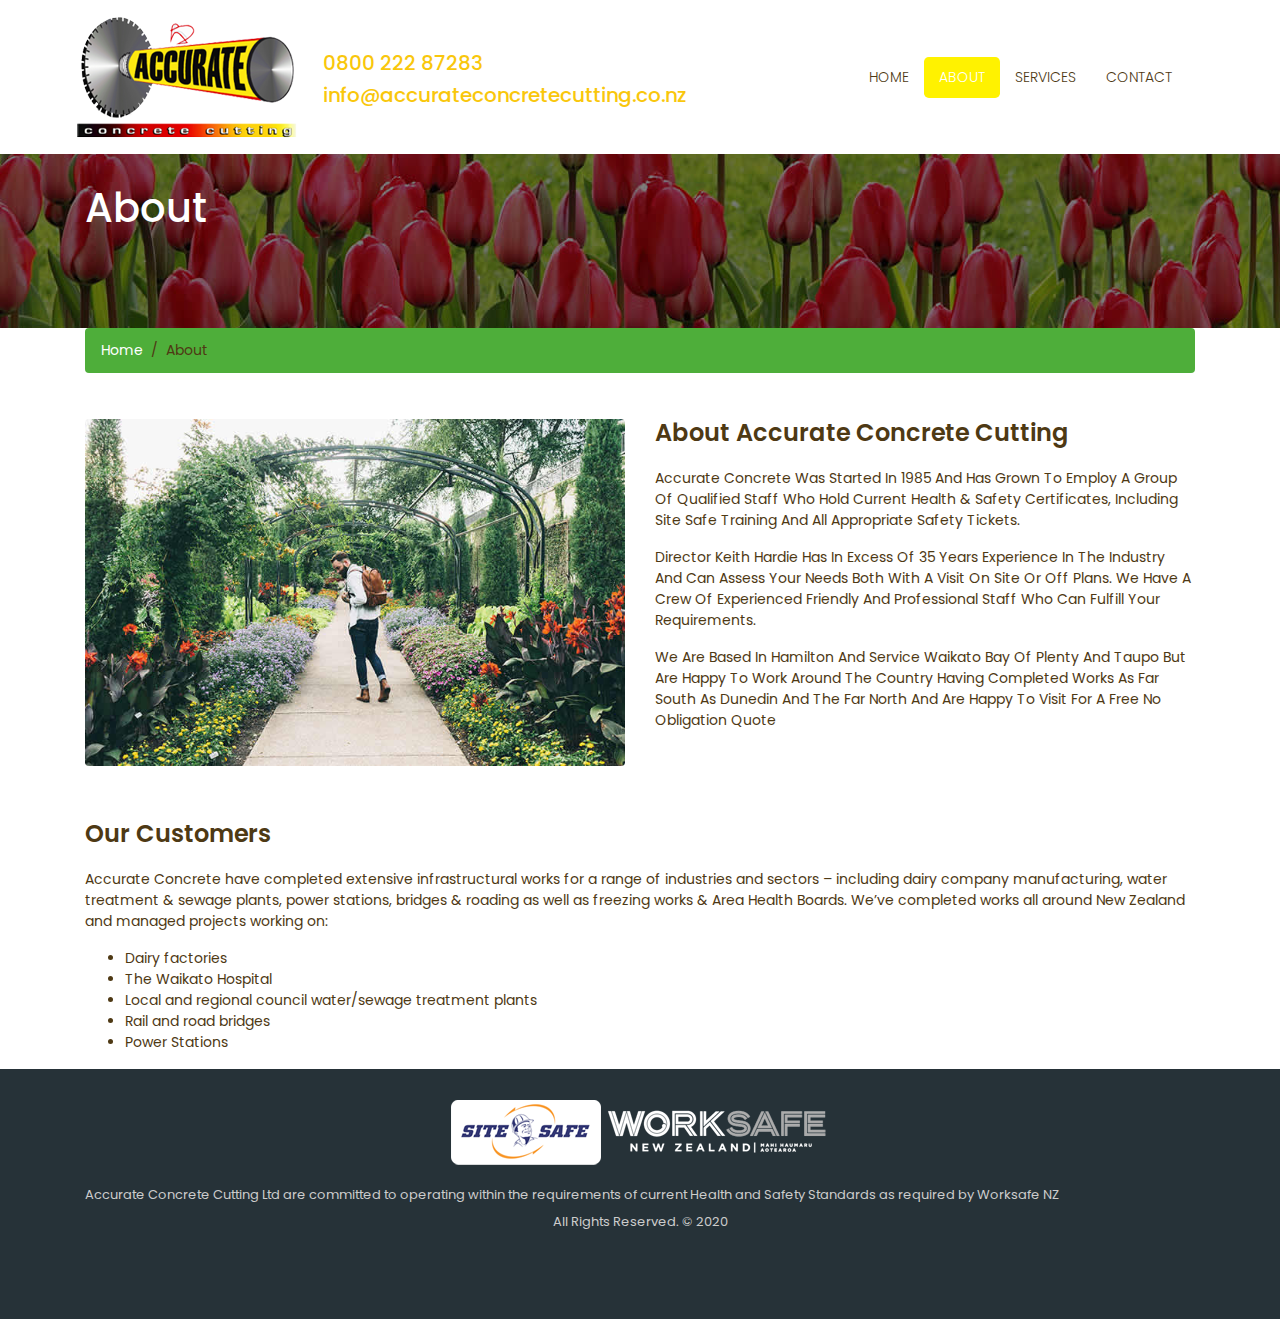
==== public/about.html @ 23fc7130 "update" ====
<!DOCTYPE html>
<html lang="en">
<head>
	<meta charset="utf-8">
	<!-- <meta name="viewport" content="width=device-width, initial-scale=1, shrink-to-fit=no"> -->
	<meta name="viewport" content="width=device-width, initial-scale=1.0">
	<meta name="description" content="">
	<meta name="author" content="">
	<title>Accurate Concrete Cutting </title>
	<!-- Bootstrap core CSS -->
	<link href="vendor/bootstrap/css/bootstrap.min.css" rel="stylesheet">
	<!-- Fontawesome CSS -->
	<link href="css/all.css" rel="stylesheet">
	<!-- Custom styles for this template -->
	<link href="css/style.css" rel="stylesheet">
</head>
<body>
	<!-- Navigation -->
    <nav class="navbar fixed-top navbar-expand-lg navbar-dark bg-light top-nav fixed-top">
        <div class="container">
            <a class="navbar-brand" href="index.html">
            <img src="images/header-logo.png" alt="logo" />
			</a>
			
				<ul class="navbar-contactinfo" >
					<li><h5 >0800 222 87283</h5></li>			
					<li><h5 >info@accurateconcretecutting.co.nz</h5> </li>
				</ul>
			

            <button class="navbar-toggler navbar-toggler-right" type="button" data-toggle="collapse" data-target="#navbarResponsive" aria-controls="navbarResponsive" aria-expanded="false" aria-label="Toggle navigation">
				<span class="fas fa-bars"></span>
            </button>
            <div class="collapse navbar-collapse" id="navbarResponsive">
               <ul class="navbar-nav ml-auto">						
                  <li class="nav-item">
                     <a class="nav-link" href="index.html">Home</a>
                  </li>
                  <li class="nav-item">
                     <a class="nav-link active" href="about.html">About</a>
                  </li>
                  <li class="nav-item">
                     <a class="nav-link" href="services.html">Services</a>
                  </li>
 
                  <li class="nav-item">
                     <a class="nav-link" href="contact.html">Contact</a>
                  </li>
               </ul>
            </div>
        </div>
    </nav>
	<!-- full Title -->
	<div class="full-title">
		<div class="container">
			<!-- Page Heading/Breadcrumbs -->
			<h1 class="mt-4 mb-3">About
			</h1>
		</div>
	</div>
    <!-- Page Content -->
    <div class="container">
		<div class="breadcrumb-main">
			<ol class="breadcrumb">
				<li class="breadcrumb-item">
					<a href="index.html">Home</a>
				</li>
				<li class="breadcrumb-item active">About</li>
			</ol>
		</div>
		<!-- About Content -->
		<div class="about-main">
			<div class="row">
				<div class="col-lg-6">
					<img class="img-fluid rounded mb-4" src="images/about-img.jpg" alt="" />
				</div>
				<div class="col-lg-6">
					<h2>About Accurate Concrete Cutting</h2>
					<p>Accurate Concrete was started in 1985 and has grown to employ a group of qualified staff who hold current health & safety certificates, including Site Safe training and all appropriate safety tickets.</p>
					<p>Director Keith Hardie has in excess of 35 years experience in the industry and can assess your needs both with a visit on site or off plans. We have a crew of experienced friendly and professional staff who can fulfill your requirements.</p>
					<p>We are based in Hamilton and service Waikato Bay of Plenty and Taupo but are happy to work around the country having completed works as far south as Dunedin and the Far North and are happy to visit for a free no obligation quote</p>
				</div>
			</div>
			<!-- /.row -->
		</div>


		<!-- Our Customers -->
		<div class="customers-box"> 
			<h2>Our Customers</h2>
			<p>Accurate Concrete have completed extensive infrastructural works for a range of industries and sectors – including dairy company manufacturing, water treatment & sewage plants, power stations, bridges & roading as well as freezing works & Area Health Boards. We’ve completed works all around New Zealand and managed projects working on:</p>
			<ul>
				<li>Dairy factories</li>
				<li>The Waikato Hospital</li>
				<li>Local and regional council water/sewage treatment plants</li>
				<li>Rail and road bridges</li>
				<li>Power Stations</li>
			</ul>
			<!-- /.row -->
		</div>
		<!-- /.container -->
	</div>

     <!--footer starts from here-->
	 <footer class="footer">

		<div class="col-lg-3 col-md-6 col-sm-6"></div>



					</div>
				</li>
			</ul>
			<!--footer_ul_amrc ends here-->
		</div>
	</div>
</div>
<div class="container">
	<div class="footer-logo">
<a href="#"><img src="images/footer-sitesafe.png" alt="" /></a>
<a href="#"><img src="images/worksafe-nz.png" alt="" /></a>
	</div>
	<!--foote_bottom_ul_amrc ends here-->
	<p>Accurate Concrete Cutting Ltd are committed to operating within the requirements of current Health and Safety Standards as required by Worksafe NZ</p>
	<p class="copyright text-center">All Rights Reserved. &copy; 2020 </p>

</div>
</footer>


<!-- Bootstrap core JavaScript -->
<script src="vendor/jquery/jquery.min.js"></script>
<script src="vendor/bootstrap/js/bootstrap.bundle.min.js"></script>
</body>
</html>
---- public/css/style.css ----
/*!
 *  N & LW Lawn Care - Landscaping Bootstrap4 HTML5 Responsive Template
 */

 
@import url('https://fonts.googleapis.com/css?family=Poppins:100,200,300,400,500,600,700,800');
 
body {
  padding-top: 54px;
  font-family: 'Poppins', sans-serif;
  font-size: 14px;
  color: #4e3914;
}

@media (min-width: 992px) {
  body {
	padding-top: 80px;
	
  }
  #carouselExampleIndicators
}

a.btn-primary{
	background-color: #f9c70c;
	border-color: #f9c70c;
}
a.btn-primary:hover{
	background-color: #f9c70c;
	border-color: #f9c70c;
}
button.btn-primary{
	background-color: #f9c70c;
	border-color: #f9c70c;
}
button.btn-primary:hover{
	background-color: #f9c70c;
	border-color: #f9c70c;
}

a.btn-secondary{
	background-color: #f9c70c;
	border-color: #f9c70c;
}
a.btn-secondary:hover{
	background-color: #f9c70c;
	border-color: #f9c70c;
}
button.btn-secondary{
	background-color: #f9c70c;
	border-color: #f9c70c;
}
button.btn-secondary:hover{
	background-color: #f9c70c;
	border-color: #f9c70c;
}

.navbar-contactinfo{
	
    color: #f9c70c;
	margin-top: 27px;
	list-style-type:none;
	padding-left: 10px;
    
	
}

.top-nav{
	background-color: #ffffff !important;
	list-style: none;
	padding-left: 0;
}
.navbar-expand-lg.top-nav .navbar-nav .nav-link{
	padding: 10px 15px;
	color: #4e3914;
	font-size: 14px;
	font-weight: 300;
	text-transform: uppercase;
}
.navbar-expand-lg.top-nav .navbar-nav .nav-link:hover{
	background: #fff200;
	color: #ffffff;
	border-radius: 4.8px;
}
.navbar-expand-lg.top-nav .navbar-nav .nav-link.active{
	background: #fff200;
	color: #ffffff;
	border-radius: 4.8px;
}
.navbar-expand-lg.top-nav .navbar-nav .dropdown-menu{
	margin: 0px;
	box-shadow: 3px 5px 15px rgba(0,0,0, .15);
	border: none;
	padding: 20px;
}
.navbar-expand-lg.top-nav .navbar-nav .dropdown-menu .dropdown-item{
	font-size: 14px;
	padding: 0px;
	padding-bottom: 15px;
	font-weight: 300;
}
.navbar-expand-lg.top-nav .navbar-nav .dropdown-menu .dropdown-item:last-child{
	padding: 0px;
}
.navbar-expand-lg.top-nav .navbar-nav .dropdown-menu .dropdown-item:hover{
	background: none;
	color: #fff200;
}
.top-nav .navbar-toggler{
	color: #4e3914;
	border-color: #4e3914;
}
.top-nav .navbar-toggler:hover{
	color: #fff200;
	border-color: #fff200;
}


.slider-main .carousel .carousel-inner .carousel-item:before{
	content: "";
	position: relative;
	background: rgba(0,0,0,0.5);
	top: 0px;
	left: 0px;
	width: 100%;
	height: 100%;
}
.carousel-item {
  height: 88vh;
  min-height: 300px;
  background: no-repeat center center scroll;
  -webkit-background-size: cover;
  -moz-background-size: cover;
  -o-background-size: cover;
  background-size: cover;
  }


  
.portfolio-item {
  margin-bottom: 30px;
}
.services-bar h1{
	font-weight: 600;
	font-size: 24px;
}
.services-bar .card{
	box-shadow: 3px 5px 15px rgba(0,0,0, .15);
	border: none;
}
.services-bar .card h4.card-header{
	background-color: #4e3914;
	color: #4eae3a;
	font-size: 18px;
	font-weight: 400;
}
.services-bar .card .card-footer{
	background-color: #4e3914;
}
.about-main{
	padding: 30px 0px;
}
.about-main h2{
	font-size: 24px;
	font-weight: 600;
	margin-bottom: 20px;
}
.about-main h5{
	font-size: 18px;
}
.about-main p{
	font-size: 14px;
	text-transform: capitalize;
}
.about-main ul{
	padding-left: 20px;
}
.about-main ul li{
	position: relative;
	font-weight: 300;
	list-style: none;
	line-height: 29px;
}
.about-main ul li:before{
	content: "\f0da";
	font-family: 'Font Awesome 5 Free';
	font-weight: 900;	
	position: absolute;
	left: -15px;
	top: 0px;
	color: #4eae3a;
}
.portfolio-main{
	padding: 30px 0px;
}
.portfolio-main h2{
	font-weight: 600;
	font-size: 24px;
	margin-bottom: 20px;
}
.portfolio-main .card {
	border: none;
	border-radius: 4px;
	overflow: hidden;
}
.portfolio-main .card .card-body .card-title{
	margin-bottom: 0px;
}
.portfolio-main .card .card-body .card-title a{
	font-size: 20px;
	font-weight: 400;
	text-transform: uppercase;
	color: #4eae3a;
}
.portfolio-main .card .card-body{
	background: #4e3914;
	padding: 10px 20px;
}
.card-img{
	overflow: hidden;
	position: relative;
}
.overlay{
	background: rgba(78,174,58,0.5);
	position: absolute;
	bottom: -100%;
	width: 100%;
	height: 100%;
	left: 50%;
	transform: translateX(-50%);
	transition: all 0.3s;
}
.overlay i{
	font-size: 35px;
	position: absolute;
	top: 50%;
	left: 50%;
	transform: translateX(-50%);
	color: #4e3914;
}
.portfolio-main .card:hover .overlay{
	bottom: 0px;
}

.footer { 
	width:100%; 
	background-color:#263238; 
	min-height:250px; 
	padding:10px 0px 25px 0px;
	}
.pt2 { 
	padding-top:40px ;
	margin-bottom:20px ;
	color: #ffffff;
	font-weight: 500;
	}
footer p { 
	font-size:13px; 
	color:#CCC; 
	padding-bottom:0px; 
	margin-bottom:8px;
	}
.mb10 { 
	padding-bottom:0px ;
	}
.footer_ul_amrc { 
	margin:0px ; 
	list-style-type:none ; 
	font-size:14px; 
	padding:0px 0px 10px 0px ; 
	}
.footer_ul_amrc li {
	padding:0px 0px 5px 0px;
	}
.footer_ul_amrc li a{ 
	color:#cccccc;
	font-size: 14px;
	font-weight: 300;
	}
.footer_ul_amrc li a:hover{ 
	color:#fff; 
	text-decoration:none;
	}
.footer_ul_amrc li .media-left{
	margin-right: 10px;
}
.footer_ul_amrc li .media-left img{
	max-width: 50px;
}
.footer_ul_amrc li .media-body p{
	font-size: 14px;
	font-weight: 500;
	color: #ffffff;
}
.footer_ul_amrc li .media-body span{
	color: #cccccc;
	font-size: 14px;
	font-weight: 400;
}
.fleft { 
	float:left;
	}
.padding-right { 
	padding-right:10px; 
	}
.footer_ul2_amrc {
	margin:0px; 
	list-style-type:none; 
	padding:0px;
	}
.footer_ul2_amrc li p { 
	display:table; 
	}
.footer_ul2_amrc li a:hover { 
	text-decoration:none;
	}
.footer_ul2_amrc li i { 
	margin-top:5px;
	}
.footer_ul2_amrc li a {
	color: #4eae3a;
}
.bottom_border { 
	border-bottom:1px solid #323f45; 
	padding-bottom:20px;
	}
.foote_bottom_ul_amrc {
	list-style-type:none;
	padding:0px;
	display:table;
	margin-top: 10px;
	margin-right: auto;
	margin-bottom: 10px;
	margin-left: auto;
}
.foote_bottom_ul_amrc li { 
	display:inline;
	}
.foote_bottom_ul_amrc li a {
	color:#ffffff; 
	margin:0 12px;
	font-size: 16px;
	font-weight: 300;
	}
.footer-logo{
	padding: 20px 0px;
	text-align: center;
}
.copyright a{
	color: #4eae3a;
	text-decoration: underline;
}
.copyright a:hover{
	color: #ffffff;
	text-decoration: none;
}
.social_footer_ul { 
	display:table; 
	margin:15px auto 0 auto; 
	list-style-type:none;
	padding: 0;	
	}
.social_footer_ul li { 
	padding-left:20px; 
	padding-top:10px; 
	float:left; 
	}
.social_footer_ul li a { 
	color:#CCC; 
	border:2px solid #CCC; 
	padding:8px;
	border-radius:50%;
	}
.social_footer_ul li i {  
	width:20px; 
	height:20px; 
	text-align:center;
	}
.social_footer_ul li a:hover {
	color: #4eae3a; 
	border:2px solid #4eae3a; 
}

/* ---- All Pages CSS ---- */

.full-title{
	padding: 80px 0px;
	background: url(../images/all-title-bg.jpg) no-repeat center;
	position: relative;
}
.full-title:before{
	content: "";
	background: rgba(0,0,0,0.5);
	top: 0px;
	left: 0px;
	position: absolute;
	width: 100%;
	height: 100%;
}
.full-title h1{
	position: relative;
	color: #ffffff;
}
.full-title h1 small{
	float: right;
	padding: 15px 0px;
	font-size: 14px;
}

.breadcrumb-main .breadcrumb{
	background: #4eae3a;
}
.breadcrumb-main .breadcrumb li a{
	color: #ffffff;
}
.breadcrumb-main .breadcrumb li{
	color: #4e3914;
}
.breadcrumb-main .breadcrumb-item + .breadcrumb-item::before{
	color: #4e3914;
}
.team-members-box{
	padding: 30px 0px;
}
.team-members-box h2{
	font-weight: 600;
	font-size: 24px;
	margin-bottom: 20px;
}
.team-members-box .card{
	box-shadow: 3px 5px 15px rgba(0,0,0, .15);
	border: none;	
}
.team-members-box .card .card-footer{
	background: #4eae3a;
}
.team-members-box .card .card-footer ul{
	margin: 0px;
	padding: 0px;
}
.team-members-box .card .card-footer ul li{
	display: inline-block;
}
.team-members-box .card .card-footer ul li a{
	width: 32px;
	height: 32px;
	line-height: 32px;
	background: #4e3914;
	color: #ffffff;
	display: inline-block;
	border-radius: 4.8px;
	font-size: 14px;
}
.customers-box h2{
	font-weight: 600;
	font-size: 24px;
	margin-bottom: 20px;
}

.project-inner h3{
	font-size: 20px;
	font-weight: 500;
	margin-bottom: 30px;
}
.pagination_bar .pagination .page-item .page-link{
	font-size: 20px;
	background: #4e3914;
	border: 1px solid #4e3914;
	color: #ffffff;
	width: 35px;
	text-align: center;
}
.pagination_bar .pagination .page-item .page-link:hover{
	background: #4eae3a;
}
.portfolio-item h4.card-title a{
	font-size: 20px;
	font-weight: 500;
	margin-bottom: 20px;
	color: #4e3914;
}
.related-projects{
	padding: 30px 0px; 
}
.related-projects h3{
	font-weight: 600;
	font-size: 24px;
	margin: 0px;
	margin-bottom: 20px;
}
.blog-entries .card{
	box-shadow: 3px 5px 15px rgba(0,0,0, .15);
	border: none;
}
.blog-entries .card .card-body h2.card-title{
	font-size: 22px;
	font-weight: 500;
}
.blog-entries .card .card-footer{
	background-color: #4e3914;
}
.blog-entries .card .card-footer.text-muted{
	color: #ffffff !important;
}
.blog-entries .card .card-footer a{
	color: #4eae3a;
}
.blog-right-side .card{
	box-shadow: 3px 5px 15px rgba(0,0,0, .15);
	border: none;
}
.blog-right-side .card h5.card-header{
	background-color: #4e3914;
	color: #ffffff;
	font-size: 20px;
	font-weight: 400;
}
.blog-right-side .card .card-body ul li{
	margin-bottom: 2px;
}
.blog-right-side .card .card-body ul li a{
	border-radius: 4.8px;
	padding: 6px;
	background: #4e3914;
	color: #4eae3a;
	display: inline-block;
}
.pagination_bar_arrow .pagination .page-item .page-link{
	font-size: 20px;
	background: #4e3914;
	border: 1px solid #4e3914;
	color: #ffffff;
	width: 120px;
	text-align: center;
}
.pagination_bar_arrow .pagination .page-item .page-link:hover{
	background: #4eae3a;
}
.faq-main{
	padding: 30px 35px;
	background: #4e3914;
	margin: 30px 0px;
}
.accordion-single{
	border-radius: 0px;
	border: none;
	border-bottom: 1px solid #e4e8ed;
}
.accordion-single .card-header{
	background-color: transparent;
	padding: 0px;
	border: none;
}
.accordion-single .card-header h5 a{
	color: #202428;
	display: block;
	position: relative;
	padding: 21.28px 32px 26.56px 20px;
	font-size: 18px;
	text-transform: capitalize;
}
.accordion-single .card-header h5 a:hover{
	color: #4eae3a;
	text-decoration: none;
}
.accordion-single h5 a[aria-expanded="false"]::before {
    position: absolute;
    content: "\f0dd";
	font-family: 'Font Awesome 5 Free';
	font-weight: 900;	
    right: 10px;
    top: 50%;
    -webkit-transform: translateY(-50%);
    -ms-transform: translateY(-50%);
    transform: translateY(-50%);
	color: #4e3914;
}
.accordion-single h5 a[aria-expanded="true"]::before{
    position: absolute;
    content: "\f0de";
	font-family: 'Font Awesome 5 Free';
	font-weight: 900;
    right: 10px;
    top: 50%;
    -webkit-transform: translateY(-50%);
    -ms-transform: translateY(-50%);
    transform: translateY(-50%);
    color: #4eae3a;
}
.error-contents{
	padding: 30px 0px;
	max-width: 980px;
	margin: 0 auto;
	text-align: center;
}
.error-contents{}
.pricing-box{
	padding: 30px 0px;
}
.pricing-box .card{
	position: relative;
	overflow: hidden;
	box-shadow: 3px 5px 15px rgba(0,0,0, .15);
	border: none;
}
.pricing-box .card h3.card-header{
	padding: 80px 15px;
	text-align: center;
	background: #4e3914;
	color: #ffffff;
}
.most_popular{
	position: absolute;
	top: 32px;
	font-size: 12px;
	text-align: center;
	width: 181px;
	padding: 4px 0;
	right: -36px;
	transform: rotate(40deg);
	background-color: #4eae3a;
	color: #4e3914;
}


.contact-left h3{
	font-weight: 600;
	font-size: 24px;
	margin-bottom: 20px;
}
.contact-right h3{
	font-weight: 600;
	font-size: 24px;
	margin-bottom: 20px;
}
.contact-right p abbr{
	font-weight: bold;
	font-size: 18px;
}

.help-block ul{
	margin: 0px;
	padding: 0px;
	list-style: none;
	background: red;
	color: #fff;
	padding: 0px 15px;
}


@media (min-width:768px) and (max-width:991px){
	.navbar-expand-lg.top-nav .navbar-nav .nav-link.dropdown-toggle::after{
		position: absolute;
		top: 18px;
		right: 6px;
	}
}

@media screen and (max-width:767px){
	.navbar-expand-lg.top-nav .navbar-nav .nav-link.dropdown-toggle::after{
		position: absolute;
		top: 18px;
		right: 6px;
	}
	.portfolio-main h2{
		text-align: center;
	}
	.customers-box{
		text-align: center;
	}
	.team-members-box h2{
		text-align: center;
	}
	.services-bar h1{
		text-align: center;
	}
	.social_footer_ul li{
		padding-left: 10px;
		padding-right: 10px;
	}
	.faq-main{
		padding: 20px 15px;
	}
	.accordion-single .card-header h5 a{
		font-size: 14px;
	}
}

@media (min-width:320px) and (max-width:575.98px){
	.navbar-expand-lg.top-nav .navbar-nav .nav-link.dropdown-toggle::after{
		position: absolute;
		top: 18px;
		right: 6px;
	}
	.portfolio-main h2{
		text-align: center;
	}
	.customers-box{
		text-align: center;
	}
	.team-members-box h2{
		text-align: center;
	}
	.services-bar h1{
		text-align: center;
	}
	.social_footer_ul li{
		padding-left: 10px;
		padding-right: 10px;
	}
	.faq-main{
		padding: 20px 15px;
	}
	.accordion-single .card-header h5 a{
		font-size: 14px;
	}
}
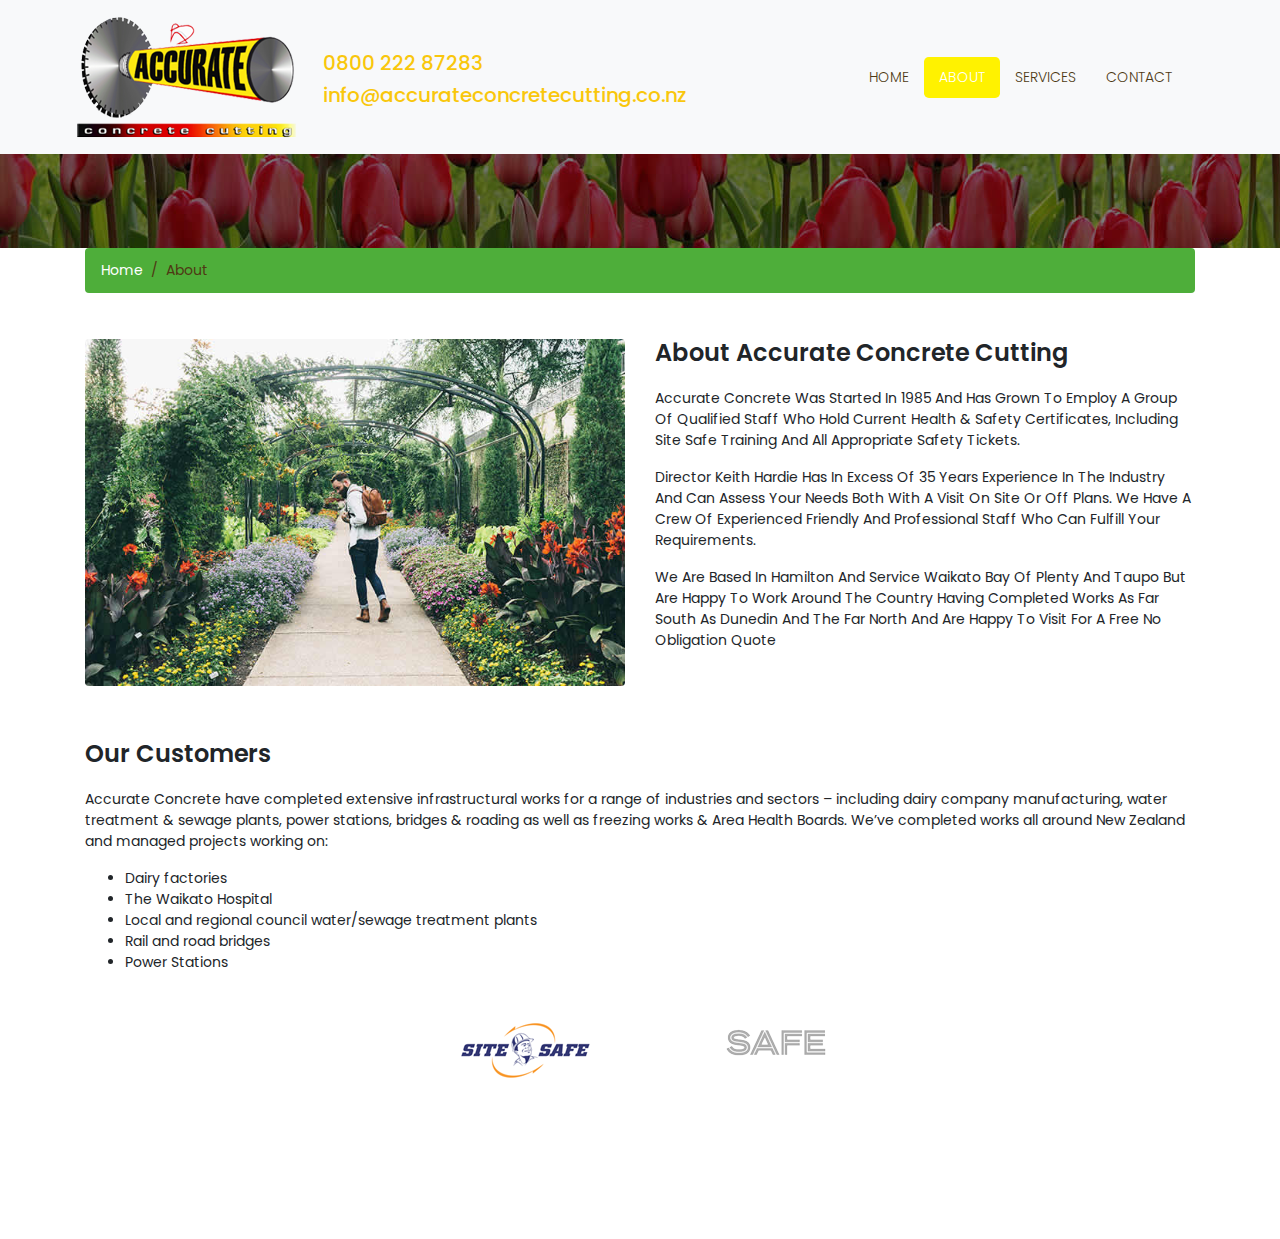
==== commit a8245bce: "Update" ====
--- a/public/about.html
+++ b/public/about.html
@@ -103,29 +103,17 @@
 
      <!--footer starts from here-->
 	 <footer class="footer">
-
-		<div class="col-lg-3 col-md-6 col-sm-6"></div>
-
-
-
-					</div>
-				</li>
-			</ul>
-			<!--footer_ul_amrc ends here-->
+		<div class="container">
+		<div class="footer-logo">
+		   <a href="#"><img src="images/footer-sitesafe.png" alt="" /></a>
+		   <a href="#"><img src="images/worksafe-nz.png" alt="" /></a>
 		</div>
-	</div>
-</div>
-<div class="container">
-	<div class="footer-logo">
-<a href="#"><img src="images/footer-sitesafe.png" alt="" /></a>
-<a href="#"><img src="images/worksafe-nz.png" alt="" /></a>
-	</div>
-	<!--foote_bottom_ul_amrc ends here-->
-	<p>Accurate Concrete Cutting Ltd are committed to operating within the requirements of current Health and Safety Standards as required by Worksafe NZ</p>
-	<p class="copyright text-center">All Rights Reserved. &copy; 2020 </p>
-
-</div>
-</footer>
+		<div class="footer-text">
+		<p>Accurate Concrete Cutting Ltd are committed to operating within the requirements of current Health and Safety Standards as required by Worksafe NZ</p>
+		<p class="copyright text-center">All Rights Reserved. &copy; 2020 </p>
+		</div>
+		</div>
+	 </footer>
 
 
 <!-- Bootstrap core JavaScript -->
--- a/public/css/style.css
+++ b/public/css/style.css
@@ -6,18 +6,13 @@
 @import url('https://fonts.googleapis.com/css?family=Poppins:100,200,300,400,500,600,700,800');
  
 body {
-  padding-top: 54px;
   font-family: 'Poppins', sans-serif;
   font-size: 14px;
-  color: #4e3914;
+  background-color: #fff;
 }
 
 @media (min-width: 992px) {
-  body {
-	padding-top: 80px;
-	
-  }
-  #carouselExampleIndicators
+
 }
 
 a.btn-primary{
@@ -65,7 +60,7 @@
 }
 
 .top-nav{
-	background-color: #ffffff !important;
+
 	list-style: none;
 	padding-left: 0;
 }
@@ -243,10 +238,10 @@
 
 .footer { 
 	width:100%; 
-	background-color:#263238; 
 	min-height:250px; 
 	padding:10px 0px 25px 0px;
 	}
+
 .pt2 { 
 	padding-top:40px ;
 	margin-bottom:20px ;
@@ -255,7 +250,7 @@
 	}
 footer p { 
 	font-size:13px; 
-	color:#CCC; 
+	color:#fff; 
 	padding-bottom:0px; 
 	margin-bottom:8px;
 	}
@@ -344,6 +339,9 @@
 .footer-logo{
 	padding: 20px 0px;
 	text-align: center;
+}
+.footer-text {
+	color:#fff!important;
 }
 .copyright a{
 	color: #4eae3a;
